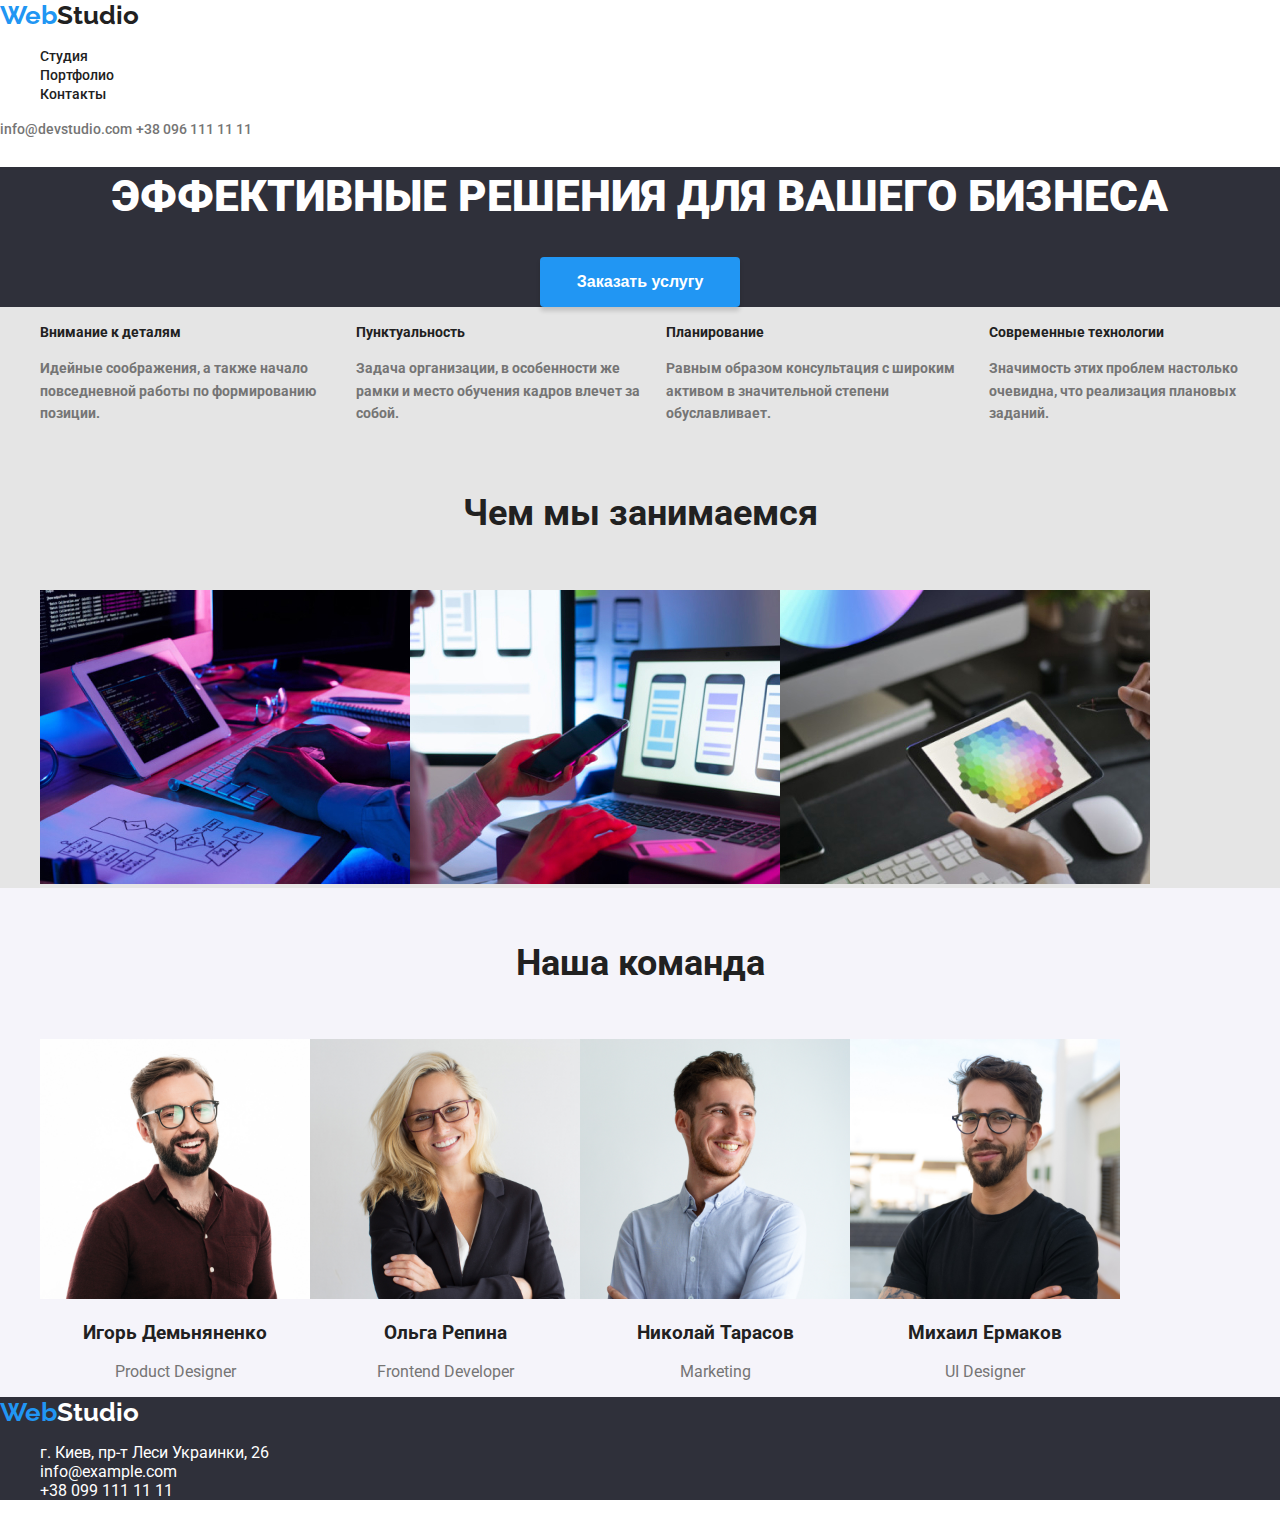
==== index.html @ df03460e "fist commit" ====
<!DOCTYPE html>
<html lang="en">
    <head>
        <meta charset="utf-8">
        <link rel="stylesheet" type="text/css" href="css/styles.css">
        <title>Домашнее задание 1</title>
        <link rel="preconnect" href="https://fonts.googleapis.com">
        <link rel="preconnect" href="https://fonts.gstatic.com" crossorigin>
        <link href="https://fonts.googleapis.com/css2?family=Raleway:wght@700&family=Roboto:wght@400;500;700&display=swap"
            rel="stylesheet" type="text/css">
    </head>
    <body>
        <header class="header">
            <nav>
                <a href="index.html" class="logo"><span>Web</span>Studio</a>
                <ul>
                    <li><a href="index.html">Студия</a></li>
                    <li><a href="portfolio.html">Портфолио</a></li>
                    <li><a href="#">Контакты</a></li>
                </ul>
            </nav>
            <div class="header_contacts">
                <a href="mailto:info@devstudio.com">info@devstudio.com</a>
                <a href="tel:+38 096 111 11 11">+38 096 111 11 11</a>
            </div>
        </header>
        <main>
            <section class="main_item">
                <h1>ЭФФЕКТИВНЫЕ РЕШЕНИЯ ДЛЯ ВАШЕГО БИЗНЕСА</h1>
                <button type="button" class="main_item_button">Заказать услугу</button>
            </section>
            <section class="why_me">
                <ul class="list">
                    <li class="why_me_column">
                        <p>Внимание к деталям</p>   
                        <p class="secondary_text">Идейные соображения, а также начало повседневной работы по формированию позиции.</p> 
                    </li>
                    <li class="why_me_column">
                        <p>Пунктуальность</p>   
                        <p class="secondary_text">Задача организации, в особенности же рамки и место обучения кадров влечет за собой.</p>  
                    </li>
                    <li class="why_me_column">
                        <p>Планирование</p> 
                        <p class="secondary_text">Равным образом консультация с широким активом в значительной степени обуславливает.</p>  
                    </li>
                    <li class="why_me_column">
                        <p>Современные технологии</p>   
                        <p class="secondary_text">Значимость этих проблем настолько очевидна, что реализация плановых заданий.</p> 
                    </li>
                </ul>
            </section>
            <section class="about_us">
                <h2>Чем мы занимаемся</h2>
                <ul class="list">
                    <li>
                        <img class="about_us_Img" 
                        src="images/aboutUs1.jpg"
                        alt="Блок схема" 
                        width="200">
                    </li>
                    <li>
                        <img class="about_us_img" 
                        src="images/aboutUs2.jpg"
                        alt="Телефон" 
                        width="200">
                    </li>
                    <li>
                        <img class="about_us_img" 
                        src="images/aboutUs3.jpg" 
                        alt="Планшет"
                        width="200">
                    </li>
                </ul>
            </section>
            <section class="our_team">
                <h2>Наша команда</h2>
                <ul class="list">
                    <li class="our_team_column">
                        <img src="images/ourTeam1.jpg" alt="Первый сотрудник" width="200">
                        <h3>Игорь Демьняненко</h3>
                        <p class="secondary_text">Product Designer</p>
                    </li>
                    <li/li class="our_team_column">
                        <img src="images/ourTeam2.jpg" alt="Второй сотрудник" width="200">
                        <h3>Ольга Репина</h3>
                        <p class="secondary_text">Frontend Developer</p>
                    </li>
                    <li class="our_team_column">
                        <img src="images/ourTeam3.jpg" alt="Третий сотрудник" width="200">  
                        <h3>Николай Тарасов</h3>    
                        <p class="secondary_text">Marketing</p>    
                    </li>
                    <li class="our_team_column">
                        <img src="images/ourTeam4.jpg" alt="Четвертый сотрудник" width="200">   
                        <h3>Михаил Ермаков</h3> 
                        <p class="secondary_text">UI Designer</p>  
                    </li>
                </ul>
            </section>
        </main>
        <footer>
                <a href="index.html" class="logo"><span>Web</span>Studio</a>
                <address class="footer_adress">
                    <ul>
                        <li><a href="#">г. Киев, пр-т Леси Украинки, 26</a></li>
                        <li><a href="mailto:info@example.com">info@example.com</a></li>
                        <li><a href="tel:+38 099 111 11 11">+38 099 111 11 11</a></li>
                    </ul>
                </address>
        </footer>
    </body>
</html>
---- css/styles.css ----
body {
    font-family: 'Roboto', sans-serif;
    color: #212121;
    margin: 0;
    max-width: 100%;
}

li {
list-style-type: none;
}

.logo {
    font-size: 26px;
    font-weight: 700;
    font-family: 'Raleway', sans-serif;
}

 header .logo:hover {
    color: #212121;
    cursor: pointer;
 }

.logo span {
    color: #2196F3;
}

header a {
    color: #212121;
    text-decoration: none;
    font-size: 14px;
    font-weight: 500;

}

header a:hover {
    color: #2196F3;
}

header a:focus {
    color: #2196F3;
}

.header_contacts a {
    color: #757575;
}

section h2 {
    margin: 0;
    font-weight: 700;
    font-size: 36px;
    line-height: 4.2em;
    text-align: center;
}

.list {
    display: flex;
    margin: 0;
}

.main_item {
    background-color: #2F303A;
    text-align: center;
}

.main_item h1 {
    color: white;
    font-weight: 900;
    font-size: 44px;
    line-height: 1.36em;
}

.main_item button {
    background: #2196F3;
    width: 200px;
    height: 50px;
    box-shadow: 0px 4px 4px rgba(0, 0, 0, 0.15);
    border-radius: 4px;
    border: none;
    font-size: 16px;
    line-height: 1.88em;
    font-weight: 700;
    color: #FFFFFF;
}

.main_item button:hover {
    background: #188CE8;
    border: none;
    cursor: pointer;
    transition: 0.5s;
}

.main_item button:focus {
    background: #188CE8;
}

.main_item button:active {
    background: #188CE8;
}

.why_me {
    background: #E5E5E5;
}

.why_me p {
    font-size: 14px;
    font-weight: 700;
    line-height: 1.6em;
}

.why_me .secondary_text {
    color: #757575;
}

.about_us {
    background: #E5E5E5;
}

.about_us img {
    width: 370px;
    height: 294px;
}

.our_team {
    background: #F5F4FA;
    text-align: center;
}

.our_team img {
    width: 270px;
    height: 260px;
}

.our_team .secondary_text {
    color: #757575;
    font-size: 16px;
}

.navigation {
    text-align: center;
}

.portfolio_button {
    width: 128px;
    height: 38px;
    background-color: #F5F4FA;
    font-size: 16px;
    font-weight: 500;
    line-height: 1.62em;
    border-radius: 4px;
    border: none;
}

.portfolio_button:hover {
    background-color: #2196F3;
    color: #FFFFFF;
    border: none;
    cursor: pointer;
    transition: 0.5s;
}

.portfolio_card img {
    width: 370px;
    height: 294px;
}

.portfolio_card h3 {
    font-size: 18px;
    font-weight: 700;
    line-height: 2em;
}

.portfolio_card p {
    color: #757575;
    font-size: 16px;
    font-weight: 400;
    line-height: 1.8em;
}

footer {
    background-color: #2F303A;
}

footer .logo {
    color: #FFFFFF;
}

footer.logo:hover {
    color: #FFFFFF;
    cursor: pointer;
}

footer a {
    color: #FFFFFF;
    font-style: normal;
    text-decoration: none;
}

address a:hover {
color: rgba(255, 255, 255, 0.6);
}
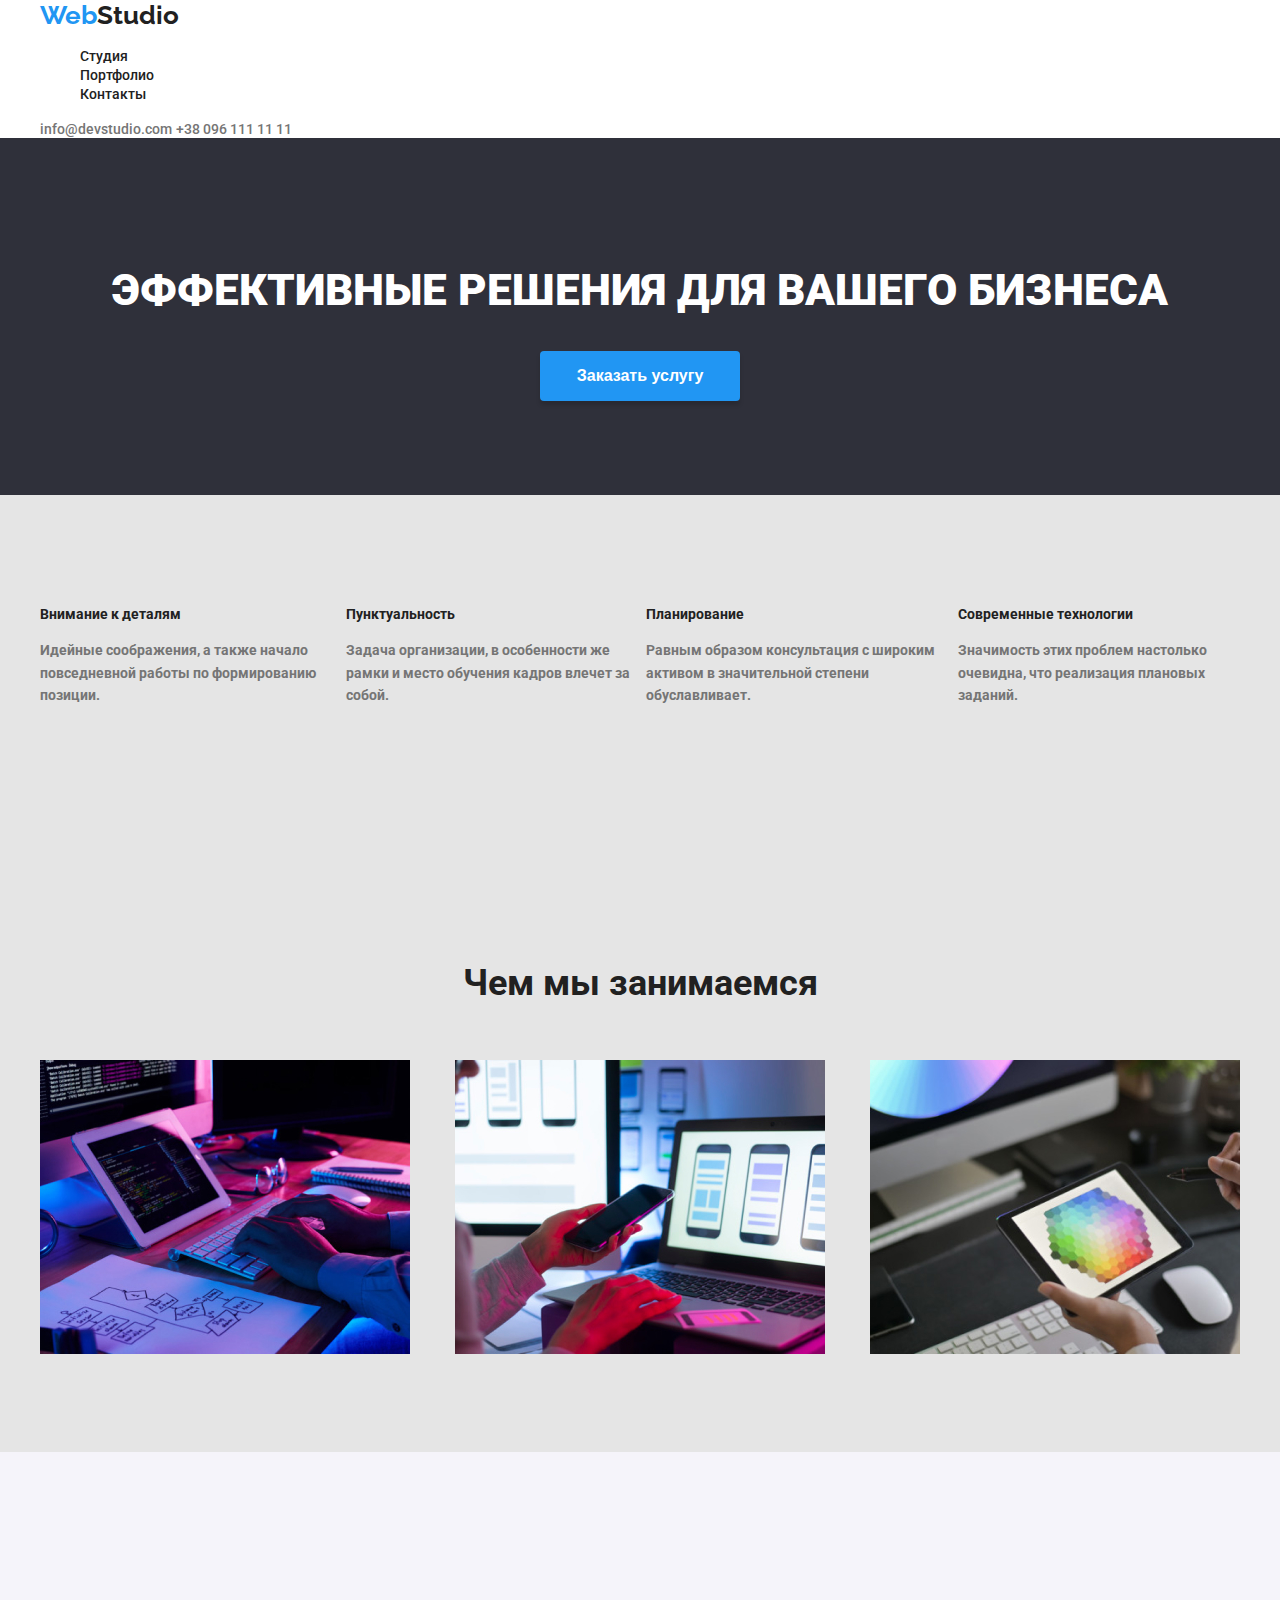
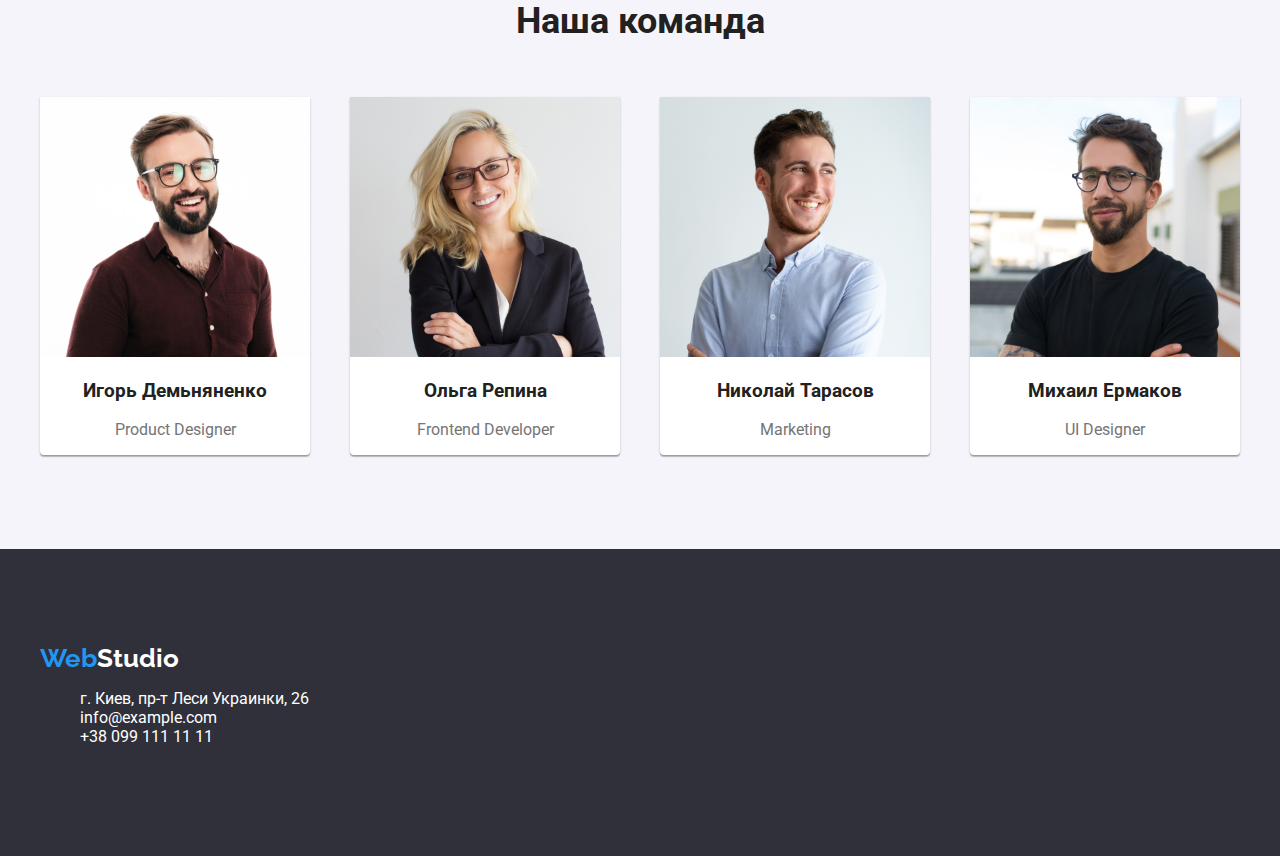
==== commit b304c59c: "sec commit" ====
--- a/index.html
+++ b/index.html
@@ -3,7 +3,7 @@
     <head>
         <meta charset="utf-8">
         <link rel="stylesheet" type="text/css" href="css/styles.css">
-        <title>Домашнее задание 1</title>
+        <title>Домашнее задание 3</title>
         <link rel="preconnect" href="https://fonts.googleapis.com">
         <link rel="preconnect" href="https://fonts.gstatic.com" crossorigin>
         <link href="https://fonts.googleapis.com/css2?family=Raleway:wght@700&family=Roboto:wght@400;500;700&display=swap"
@@ -11,25 +11,30 @@
     </head>
     <body>
         <header class="header">
-            <nav>
-                <a href="index.html" class="logo"><span>Web</span>Studio</a>
-                <ul>
-                    <li><a href="index.html">Студия</a></li>
-                    <li><a href="portfolio.html">Портфолио</a></li>
-                    <li><a href="#">Контакты</a></li>
-                </ul>
-            </nav>
-            <div class="header_contacts">
-                <a href="mailto:info@devstudio.com">info@devstudio.com</a>
-                <a href="tel:+38 096 111 11 11">+38 096 111 11 11</a>
+            <div class="container">
+                <nav>
+                    <a href="index.html" class="logo"><span>Web</span>Studio</a>
+                    <ul>
+                        <li><a href="index.html">Студия</a></li>
+                        <li><a href="portfolio.html">Портфолио</a></li>
+                        <li><a href="#">Контакты</a></li>
+                    </ul>
+                </nav>
+                <div class="header_contacts">
+                    <a href="mailto:info@devstudio.com">info@devstudio.com</a>
+                    <a href="tel:+38 096 111 11 11">+38 096 111 11 11</a>
+                </div>
             </div>
         </header>
         <main>
-            <section class="main_item">
+            <section class="main_item section">
+                <div class="container">
                 <h1>ЭФФЕКТИВНЫЕ РЕШЕНИЯ ДЛЯ ВАШЕГО БИЗНЕСА</h1>
                 <button type="button" class="main_item_button">Заказать услугу</button>
+                </div>
             </section>
-            <section class="why_me">
+            <section class="why_me section">
+                <div class="container">
                 <ul class="list">
                     <li class="why_me_column">
                         <p>Внимание к деталям</p>   
@@ -48,8 +53,10 @@
                         <p class="secondary_text">Значимость этих проблем настолько очевидна, что реализация плановых заданий.</p> 
                     </li>
                 </ul>
+                </div>
             </section>
-            <section class="about_us">
+            <section class="about_us section">
+                <div class="container">
                 <h2>Чем мы занимаемся</h2>
                 <ul class="list">
                     <li>
@@ -71,8 +78,10 @@
                         width="200">
                     </li>
                 </ul>
+                </div>
             </section>
-            <section class="our_team">
+            <section class="our_team section">
+                <div class="container">
                 <h2>Наша команда</h2>
                 <ul class="list">
                     <li class="our_team_column">
@@ -96,9 +105,12 @@
                         <p class="secondary_text">UI Designer</p>  
                     </li>
                 </ul>
+                </div>
             </section>
         </main>
         <footer>
+            <section class="section">
+                <div class="container">
                 <a href="index.html" class="logo"><span>Web</span>Studio</a>
                 <address class="footer_adress">
                     <ul>
@@ -107,6 +119,8 @@
                         <li><a href="tel:+38 099 111 11 11">+38 099 111 11 11</a></li>
                     </ul>
                 </address>
+                </div>
+            </section>
         </footer>
     </body>
 </html>--- a/css/styles.css
+++ b/css/styles.css
@@ -5,6 +5,15 @@
     max-width: 100%;
 }
 
+.section {
+    padding: 94px 0;
+}
+
+.container {
+    width: 1200px;
+    margin: 0 auto;
+}
+
 li {
 list-style-type: none;
 }
@@ -53,8 +62,10 @@
 }
 
 .list {
+    margin: 0;
+    padding: 0;
     display: flex;
-    margin: 0;
+    justify-content: space-between;
 }
 
 .main_item {
@@ -125,6 +136,12 @@
     text-align: center;
 }
 
+.our_team_column {
+    background-color: #FFFFFF;
+    box-shadow: 0px 1px 3px rgba(0, 0, 0, 0.12), 0px 1px 1px rgba(0, 0, 0, 0.14), 0px 2px 1px rgba(0, 0, 0, 0.2);
+    border-radius: 0px 0px 4px 4px;
+}
+
 .our_team img {
     width: 270px;
     height: 260px;
@@ -137,6 +154,20 @@
 
 .navigation {
     text-align: center;
+    padding-bottom: 50px;
+}
+
+.navigation .list {
+    display: flex;
+    justify-content: center;
+}
+
+.navigation .list li {
+    margin-right: 30px;
+}
+
+.portfolio_cards {
+    padding-top: 0;
 }
 
 .portfolio_button {
@@ -158,6 +189,13 @@
     transition: 0.5s;
 }
 
+.portfolio_card_list {
+    display: flex;
+    justify-content: space-evenly;
+    flex-wrap: wrap;
+    padding: 0;
+}
+
 .portfolio_card img {
     width: 370px;
     height: 294px;
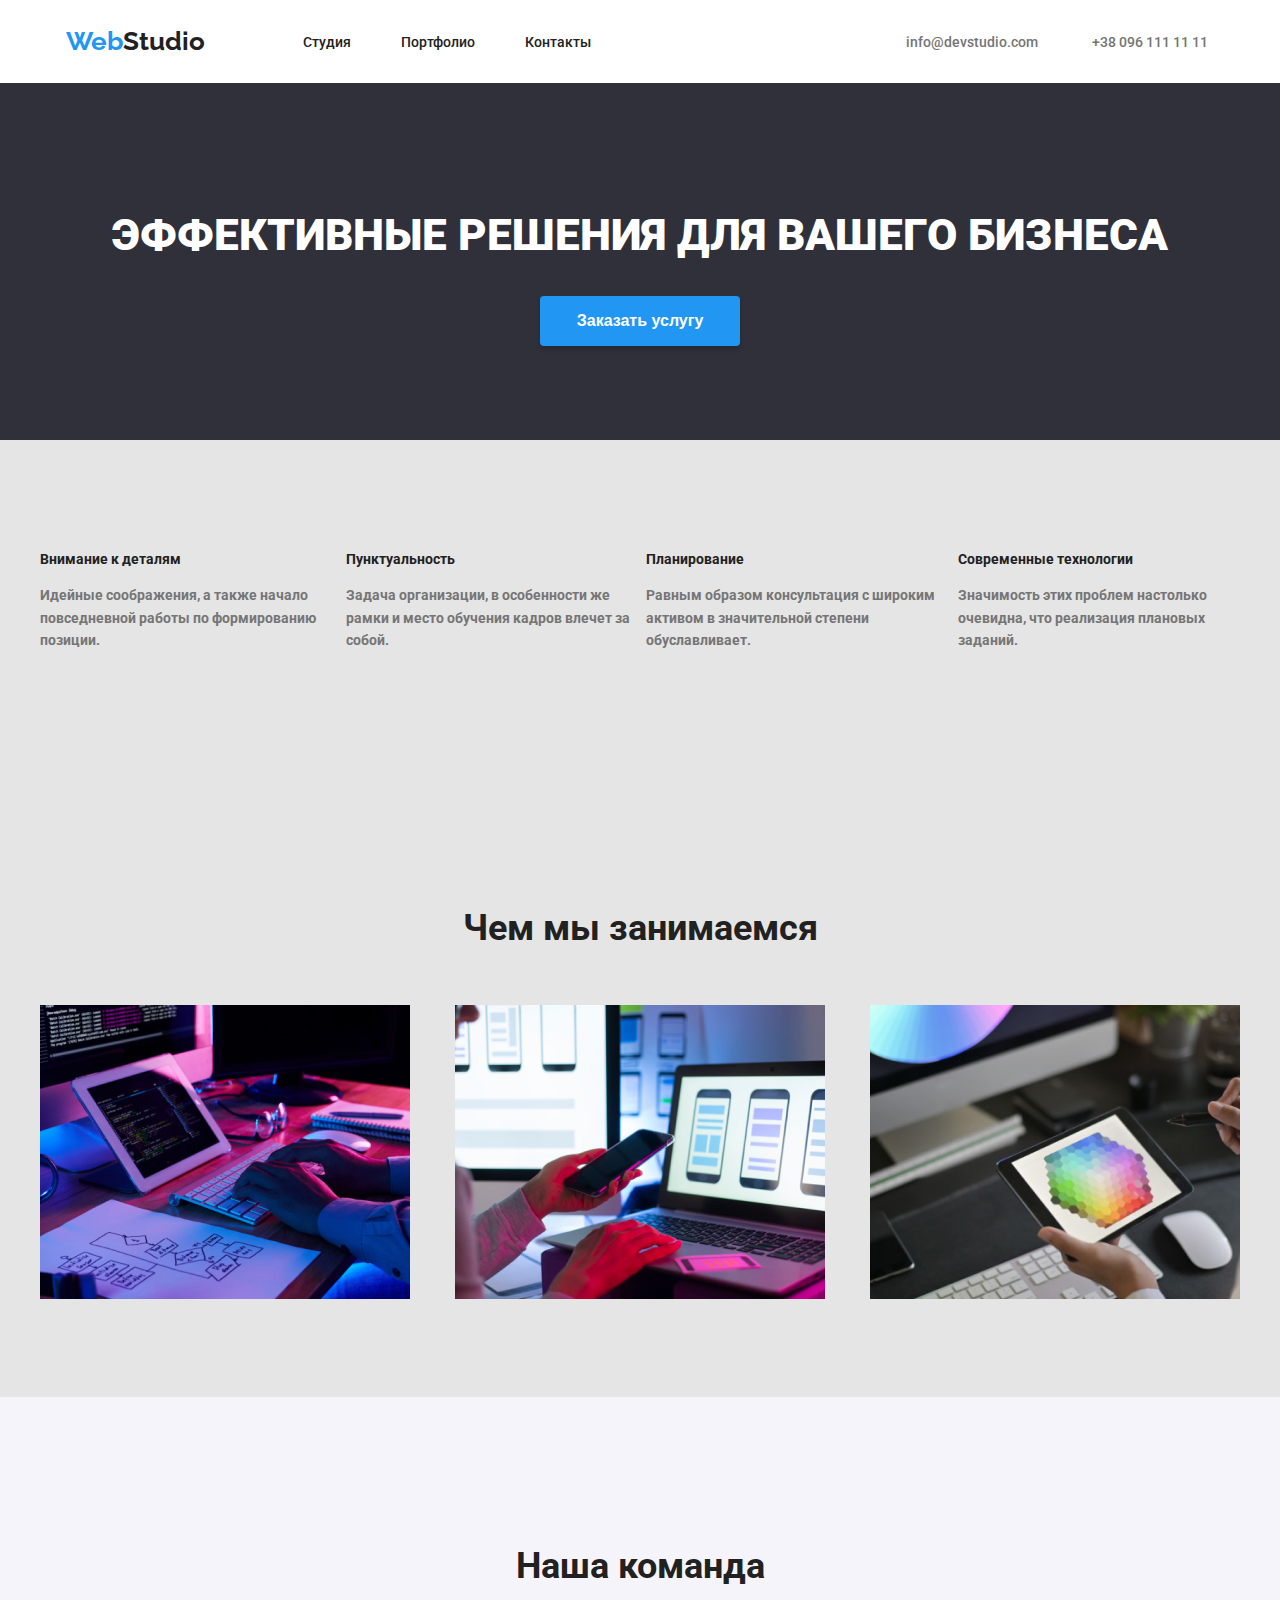
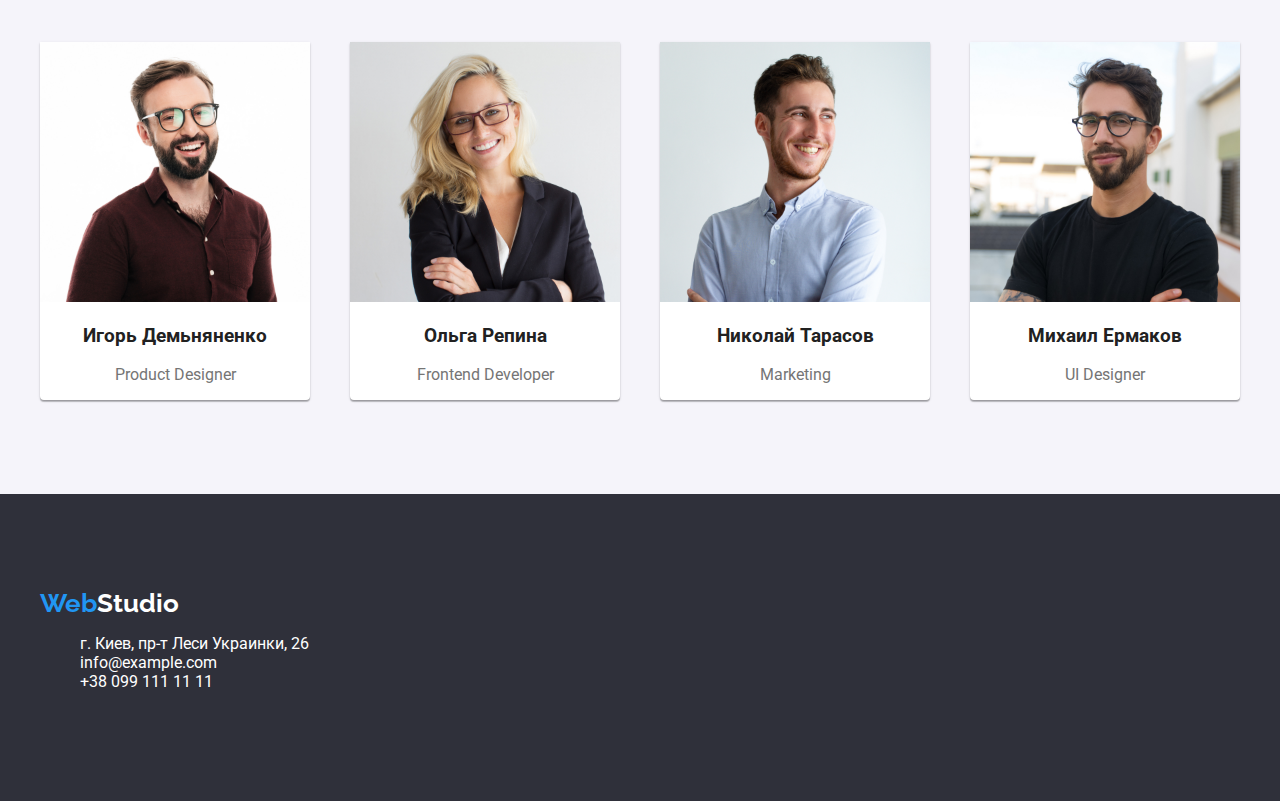
==== commit f40c9e6c: "3d commit" ====
--- a/index.html
+++ b/index.html
@@ -11,10 +11,10 @@
     </head>
     <body>
         <header class="header">
-            <div class="container">
+            <div class="container header_container">
                 <nav>
                     <a href="index.html" class="logo"><span>Web</span>Studio</a>
-                    <ul>
+                    <ul class="header_navigation">
                         <li><a href="index.html">Студия</a></li>
                         <li><a href="portfolio.html">Портфолио</a></li>
                         <li><a href="#">Контакты</a></li>
--- a/css/styles.css
+++ b/css/styles.css
@@ -18,12 +18,26 @@
 list-style-type: none;
 }
 
+header .header_container {
+    display: flex;
+    justify-content: space-between;
+}
+
+.header_container nav {
+    display: flex;
+}
+
+header .logo {
+    margin: 1em;
+}
+
 .logo {
     font-size: 26px;
     font-weight: 700;
     font-family: 'Raleway', sans-serif;
 }
 
+
  header .logo:hover {
     color: #212121;
     cursor: pointer;
@@ -31,6 +45,15 @@
 
 .logo span {
     color: #2196F3;
+}
+
+.header_navigation {
+    display: flex;
+    margin: 2em;
+}
+
+.header_navigation li {
+    margin-right: 50px;
 }
 
 header a {
@@ -49,8 +72,13 @@
     color: #2196F3;
 }
 
+.header_contacts {
+    margin: 2em;
+}
+
 .header_contacts a {
     color: #757575;
+    margin-left: 50px;
 }
 
 section h2 {
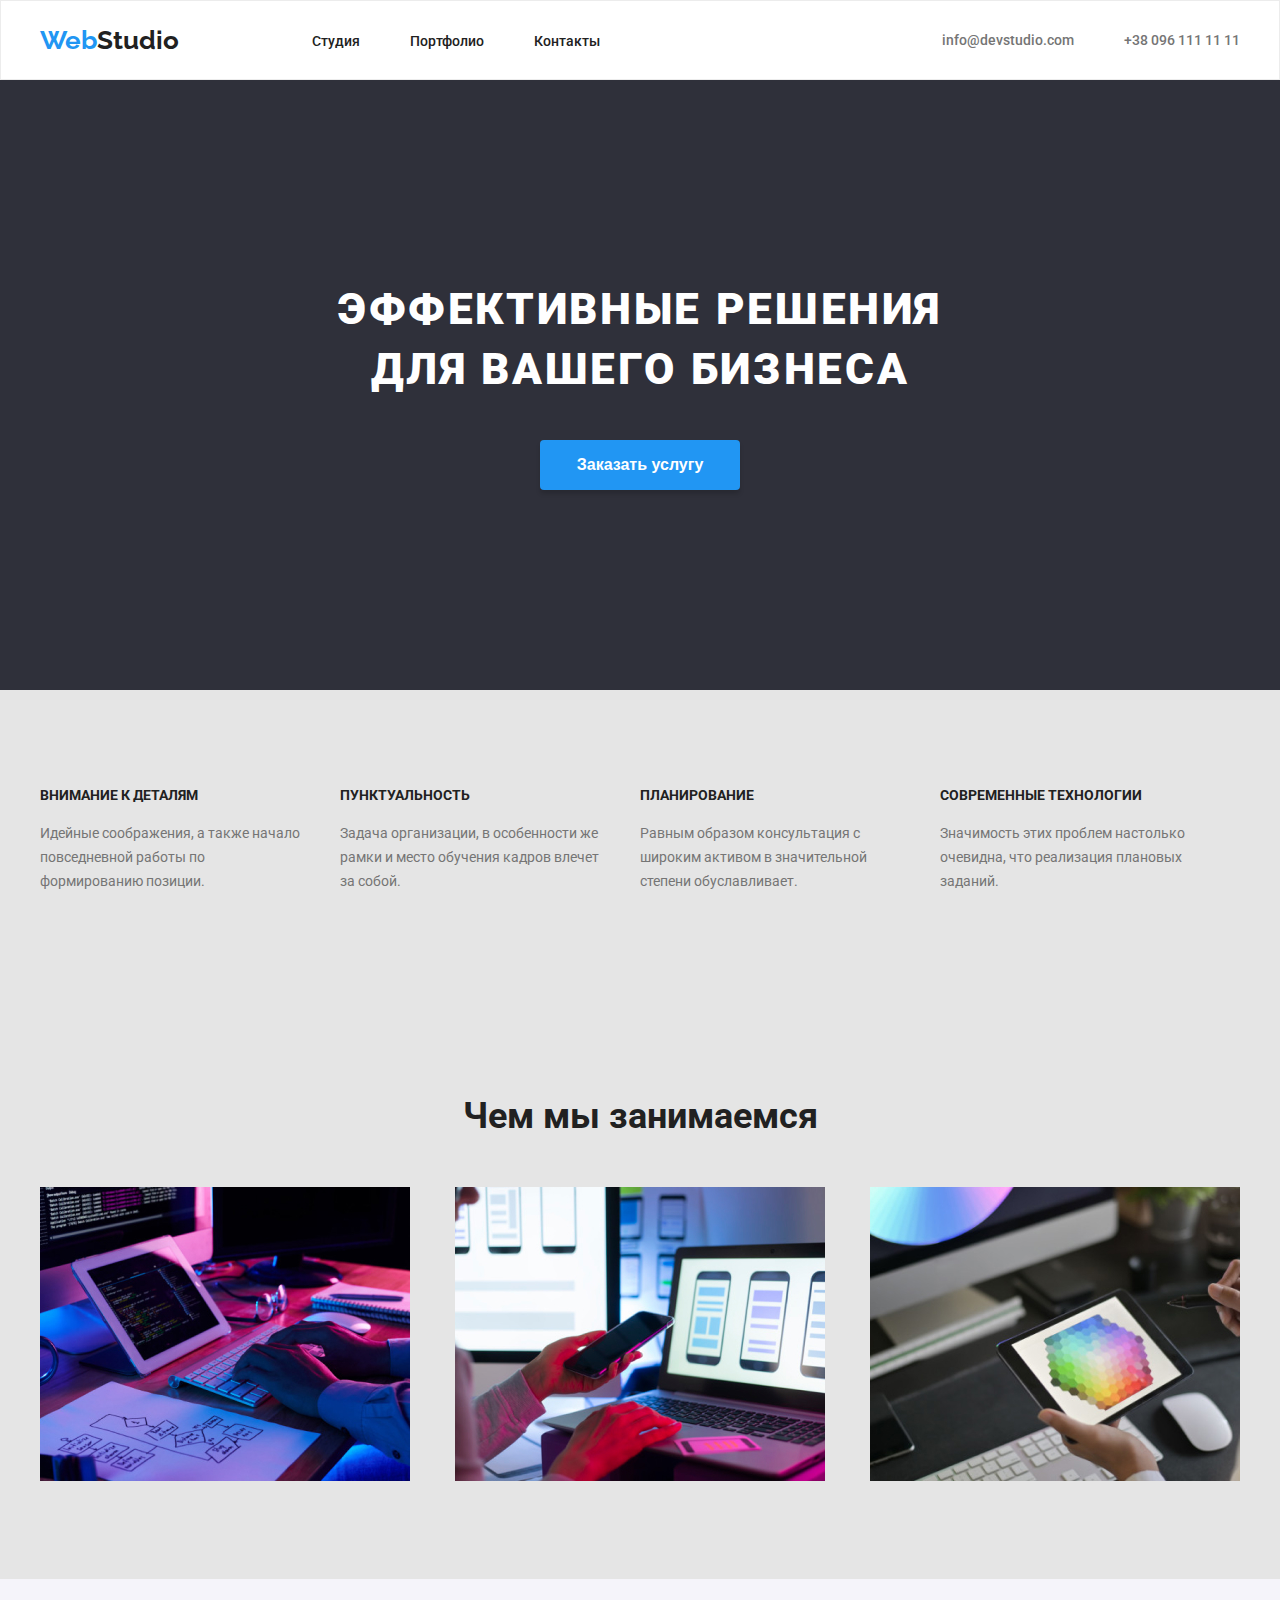
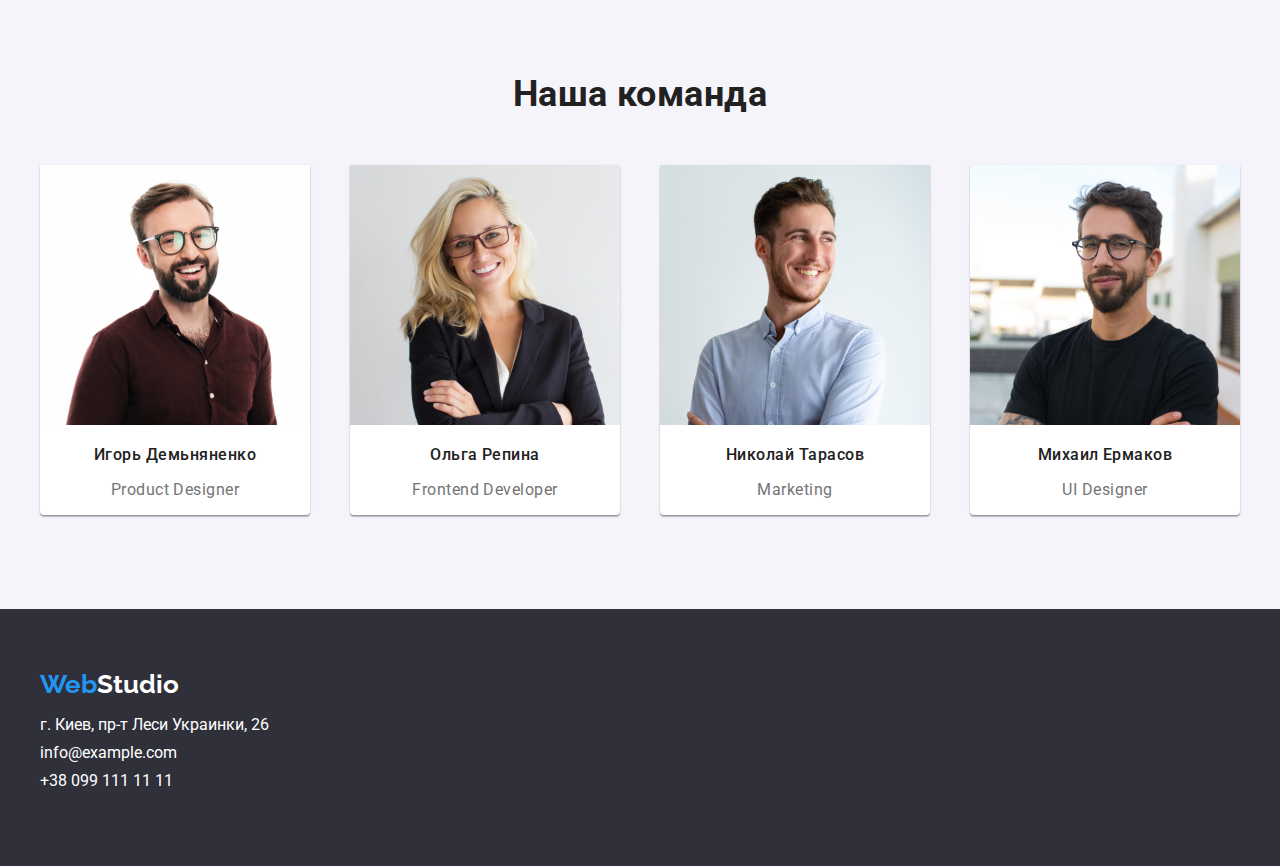
==== commit f6dd28f6: "fifth commit" ====
--- a/index.html
+++ b/index.html
@@ -6,11 +6,11 @@
         <title>Домашнее задание 3</title>
         <link rel="preconnect" href="https://fonts.googleapis.com">
         <link rel="preconnect" href="https://fonts.gstatic.com" crossorigin>
-        <link href="https://fonts.googleapis.com/css2?family=Raleway:wght@700&family=Roboto:wght@400;500;700&display=swap"
-            rel="stylesheet" type="text/css">
+        <link href="https://fonts.googleapis.com/css2?family=Raleway:wght@700&family=Roboto:wght@400;500;700;900&display=swap" rel="stylesheet">
     </head>
     <body>
         <header class="header">
+            <section class="header_section section">
             <div class="container header_container">
                 <nav>
                     <a href="index.html" class="logo"><span>Web</span>Studio</a>
@@ -25,11 +25,12 @@
                     <a href="tel:+38 096 111 11 11">+38 096 111 11 11</a>
                 </div>
             </div>
+            </section>
         </header>
         <main>
             <section class="main_item section">
                 <div class="container">
-                <h1>ЭФФЕКТИВНЫЕ РЕШЕНИЯ ДЛЯ ВАШЕГО БИЗНЕСА</h1>
+                <h1>ЭФФЕКТИВНЫЕ РЕШЕНИЯ<br> ДЛЯ ВАШЕГО БИЗНЕСА</h1>
                 <button type="button" class="main_item_button">Заказать услугу</button>
                 </div>
             </section>
@@ -37,19 +38,19 @@
                 <div class="container">
                 <ul class="list">
                     <li class="why_me_column">
-                        <p>Внимание к деталям</p>   
+                        <p>ВНИМАНИЕ К ДЕТАЛЯМ</p>   
                         <p class="secondary_text">Идейные соображения, а также начало повседневной работы по формированию позиции.</p> 
                     </li>
                     <li class="why_me_column">
-                        <p>Пунктуальность</p>   
+                        <p>ПУНКТУАЛЬНОСТЬ</p>   
                         <p class="secondary_text">Задача организации, в особенности же рамки и место обучения кадров влечет за собой.</p>  
                     </li>
                     <li class="why_me_column">
-                        <p>Планирование</p> 
+                        <p>ПЛАНИРОВАНИЕ</p> 
                         <p class="secondary_text">Равным образом консультация с широким активом в значительной степени обуславливает.</p>  
                     </li>
                     <li class="why_me_column">
-                        <p>Современные технологии</p>   
+                        <p>СОВРЕМЕННЫЕ ТЕХНОЛОГИИ</p>   
                         <p class="secondary_text">Значимость этих проблем настолько очевидна, что реализация плановых заданий.</p> 
                     </li>
                 </ul>
@@ -86,30 +87,38 @@
                 <ul class="list">
                     <li class="our_team_column">
                         <img src="images/ourTeam1.jpg" alt="Первый сотрудник" width="200">
+                        <div class="our_team_column_content">
                         <h3>Игорь Демьняненко</h3>
                         <p class="secondary_text">Product Designer</p>
+                        </div>
                     </li>
                     <li/li class="our_team_column">
                         <img src="images/ourTeam2.jpg" alt="Второй сотрудник" width="200">
+                        <div class="our_team_column_content">
                         <h3>Ольга Репина</h3>
                         <p class="secondary_text">Frontend Developer</p>
+                        </div>
                     </li>
                     <li class="our_team_column">
                         <img src="images/ourTeam3.jpg" alt="Третий сотрудник" width="200">  
+                        <div class="our_team_column_content">
                         <h3>Николай Тарасов</h3>    
-                        <p class="secondary_text">Marketing</p>    
+                        <p class="secondary_text">Marketing</p> 
+                        </div>   
                     </li>
                     <li class="our_team_column">
-                        <img src="images/ourTeam4.jpg" alt="Четвертый сотрудник" width="200">   
+                        <img src="images/ourTeam4.jpg" alt="Четвертый сотрудник" width="200"> 
+                        <div class="our_team_column_content">
                         <h3>Михаил Ермаков</h3> 
-                        <p class="secondary_text">UI Designer</p>  
+                        <p class="secondary_text">UI Designer</p>
+                        </div>  
                     </li>
                 </ul>
                 </div>
             </section>
         </main>
         <footer>
-            <section class="section">
+            <section class="section footer_section">
                 <div class="container">
                 <a href="index.html" class="logo"><span>Web</span>Studio</a>
                 <address class="footer_adress">
--- a/css/styles.css
+++ b/css/styles.css
@@ -12,12 +12,21 @@
 .container {
     width: 1200px;
     margin: 0 auto;
+    padding: 0 15px;
 }
 
 li {
 list-style-type: none;
 }
 
+.header_section {
+    border: 1px solid #ECECEC;
+}
+
+header .header_section {
+    padding: 24px 0;
+}
+
 header .header_container {
     display: flex;
     justify-content: space-between;
@@ -25,10 +34,6 @@
 
 .header_container nav {
     display: flex;
-}
-
-header .logo {
-    margin: 1em;
 }
 
 .logo {
@@ -37,6 +42,9 @@
     font-family: 'Raleway', sans-serif;
 }
 
+header .logo {
+    margin-right: 93px;
+}
 
  header .logo:hover {
     color: #212121;
@@ -49,7 +57,8 @@
 
 .header_navigation {
     display: flex;
-    margin: 2em;
+    margin: 0;
+    align-items: center;
 }
 
 .header_navigation li {
@@ -73,7 +82,8 @@
 }
 
 .header_contacts {
-    margin: 2em;
+    align-items: center;
+    display: flex;
 }
 
 .header_contacts a {
@@ -85,7 +95,7 @@
     margin: 0;
     font-weight: 700;
     font-size: 36px;
-    line-height: 4.2em;
+    margin-bottom: 50px;
     text-align: center;
 }
 
@@ -99,6 +109,10 @@
 .main_item {
     background-color: #2F303A;
     text-align: center;
+}
+
+.main_item {
+    padding: 200px 0;
 }
 
 .main_item h1 {
@@ -106,6 +120,8 @@
     font-weight: 900;
     font-size: 44px;
     line-height: 1.36em;
+    letter-spacing: 0.06em;
+    margin: 0 0 40px 0;
 }
 
 .main_item button {
@@ -140,14 +156,21 @@
     background: #E5E5E5;
 }
 
+.why_me_column {
+    width: 370px;
+    margin-right: 30px;
+}
+
 .why_me p {
+    margin-top: 0;
     font-size: 14px;
     font-weight: 700;
-    line-height: 1.6em;
+    line-height: 1.71;
 }
 
 .why_me .secondary_text {
     color: #757575;
+    font-weight: 400;
 }
 
 .about_us {
@@ -162,6 +185,7 @@
 .our_team {
     background: #F5F4FA;
     text-align: center;
+    letter-spacing: 0.03em;
 }
 
 .our_team_column {
@@ -175,14 +199,21 @@
     height: 260px;
 }
 
+.our_team h3 {
+    font-weight: 500;
+    font-size: 16px;
+    line-height: 19px;
+}
+
 .our_team .secondary_text {
     color: #757575;
     font-size: 16px;
+    font-weight: 400;
 }
 
 .navigation {
     text-align: center;
-    padding-bottom: 50px;
+    padding-bottom: 94px;
 }
 
 .navigation .list {
@@ -192,10 +223,6 @@
 
 .navigation .list li {
     margin-right: 30px;
-}
-
-.portfolio_cards {
-    padding-top: 0;
 }
 
 .portfolio_button {
@@ -222,6 +249,13 @@
     justify-content: space-evenly;
     flex-wrap: wrap;
     padding: 0;
+    margin: 50px 0 0 0;
+}
+
+.portfolio_card {
+    margin-bottom: 30px;
+    background: #FFFFFF;
+    border: 1px solid #EEEEEE;
 }
 
 .portfolio_card img {
@@ -229,23 +263,29 @@
     height: 294px;
 }
 
+.portfolio_card_content {
+    padding: 20px 24px;
+}
+
 .portfolio_card h3 {
     font-size: 18px;
     font-weight: 700;
-    line-height: 2em;
 }
 
 .portfolio_card p {
     color: #757575;
     font-size: 16px;
     font-weight: 400;
-    line-height: 1.8em;
 }
 
 footer {
     background-color: #2F303A;
 }
 
+.footer_section {
+    padding: 60px 0;
+}
+
 footer .logo {
     color: #FFFFFF;
 }
@@ -263,4 +303,12 @@
 
 address a:hover {
 color: rgba(255, 255, 255, 0.6);
+}
+
+.footer_adress ul {
+    padding: 0;
+}
+
+.footer_adress li {
+    margin-bottom: 9px;
 }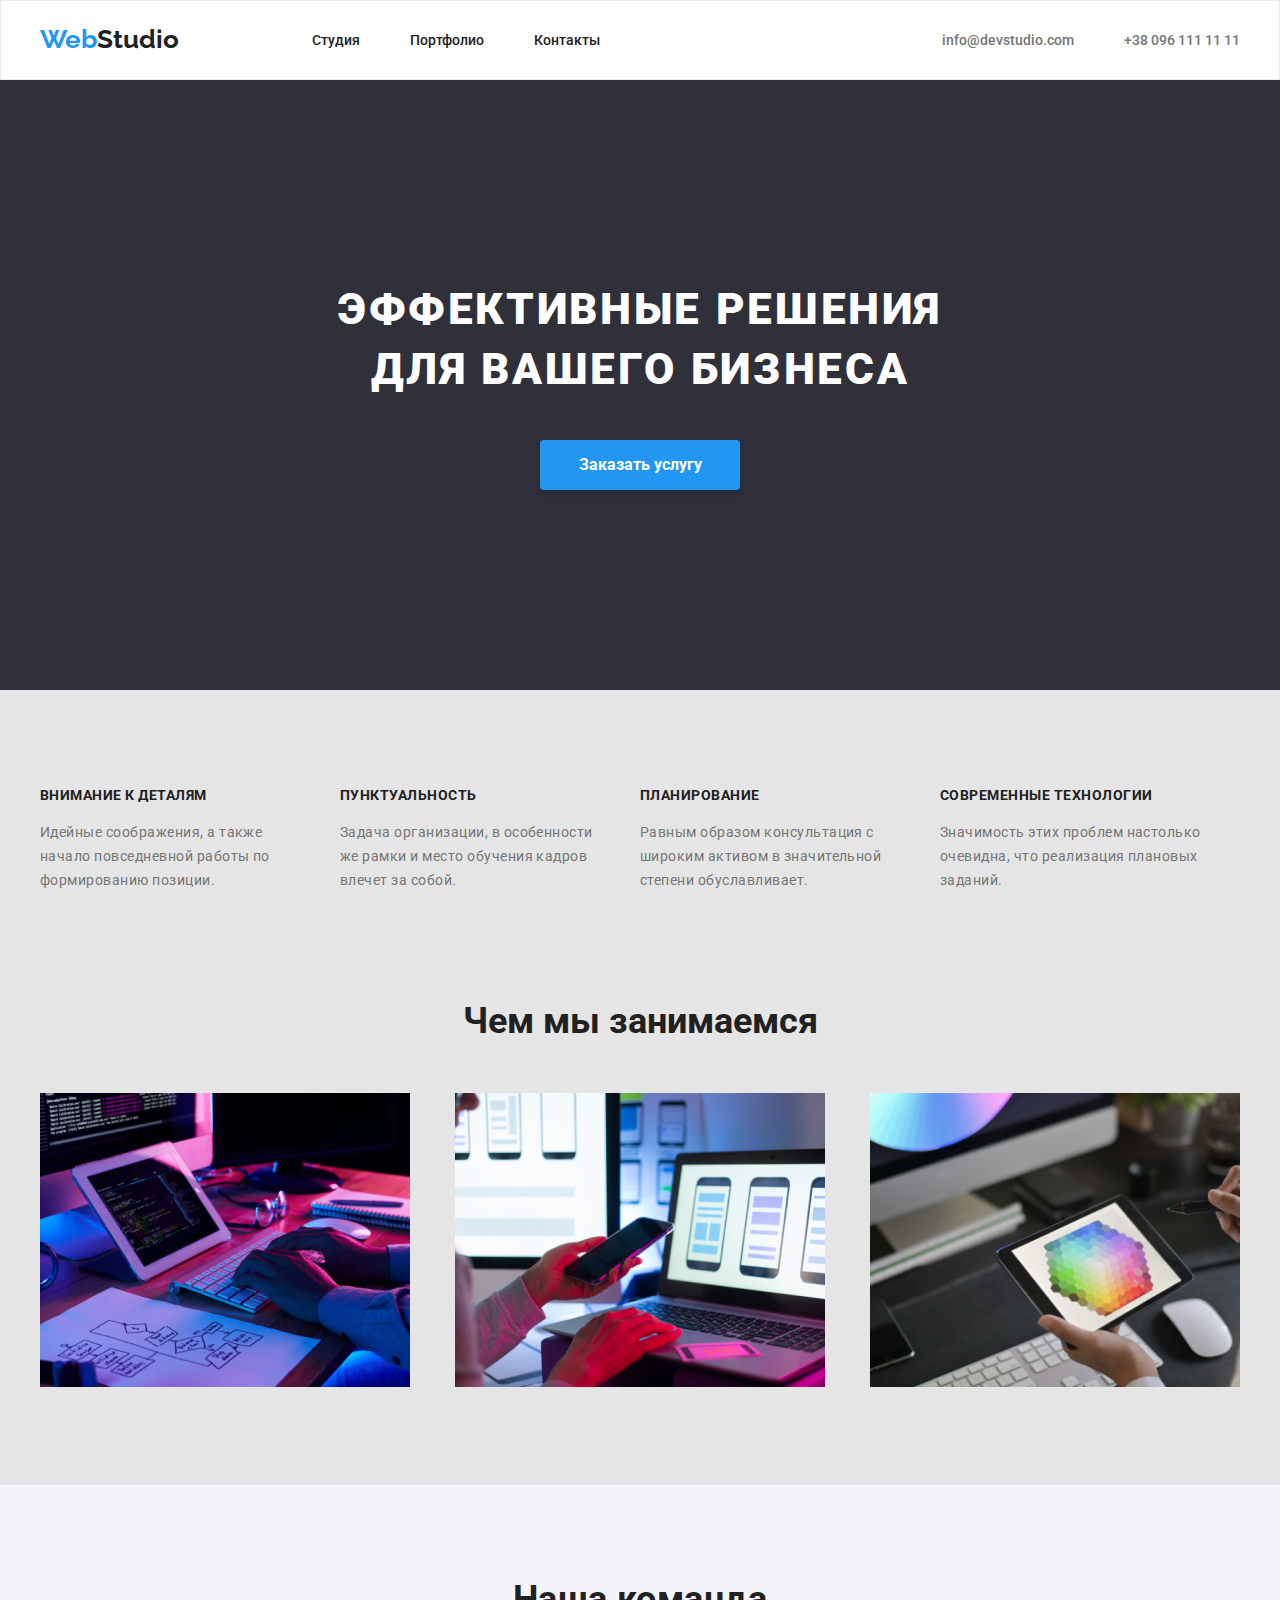
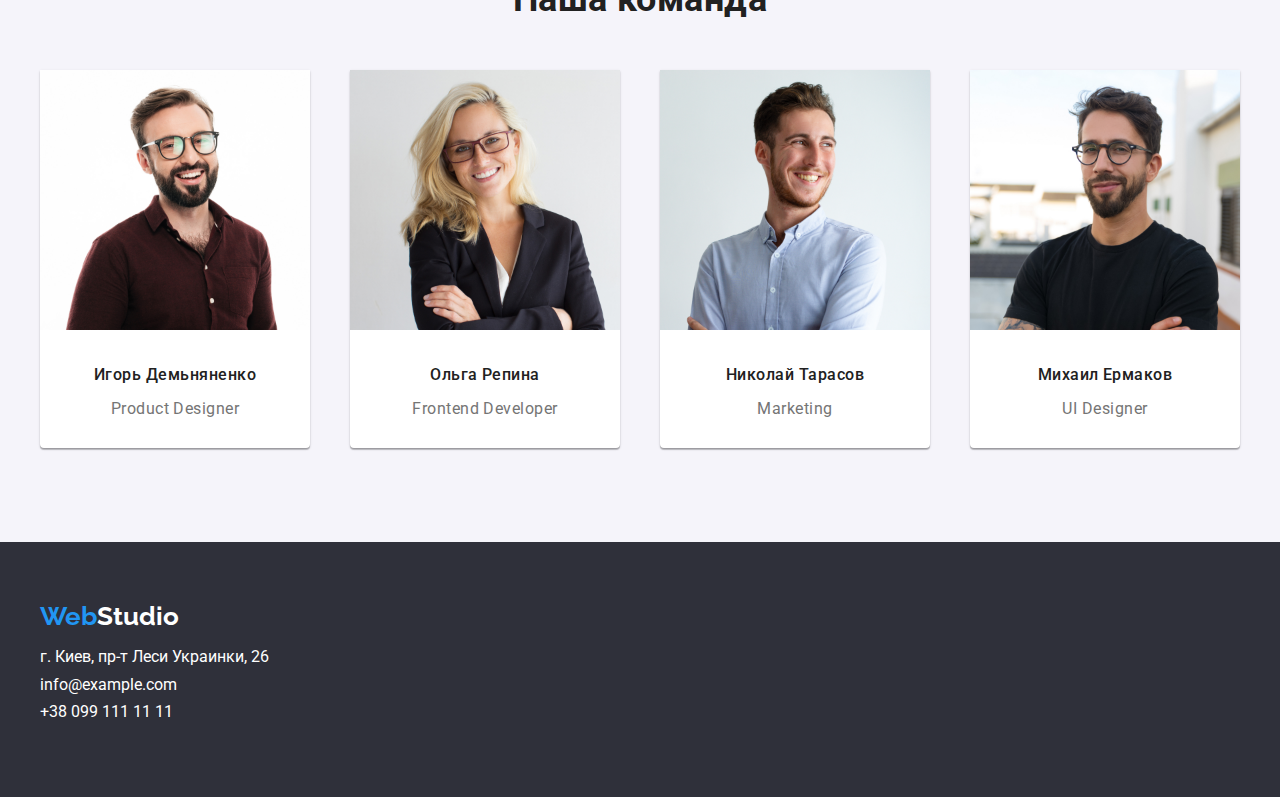
==== commit 5efb919b: "commit 6" ====
--- a/index.html
+++ b/index.html
@@ -3,6 +3,7 @@
     <head>
         <meta charset="utf-8">
         <link rel="stylesheet" type="text/css" href="css/styles.css">
+        <link rel="stylesheet" type="text/css" href="css/normalize.css">
         <title>Домашнее задание 3</title>
         <link rel="preconnect" href="https://fonts.googleapis.com">
         <link rel="preconnect" href="https://fonts.gstatic.com" crossorigin>
--- a/css/styles.css
+++ b/css/styles.css
@@ -119,7 +119,7 @@
     color: white;
     font-weight: 900;
     font-size: 44px;
-    line-height: 1.36em;
+    line-height: 1.36;
     letter-spacing: 0.06em;
     margin: 0 0 40px 0;
 }
@@ -154,6 +154,7 @@
 
 .why_me {
     background: #E5E5E5;
+    letter-spacing: 0.03em;
 }
 
 .why_me_column {
@@ -175,6 +176,7 @@
 
 .about_us {
     background: #E5E5E5;
+    padding-top: 0;
 }
 
 .about_us img {
@@ -194,6 +196,10 @@
     border-radius: 0px 0px 4px 4px;
 }
 
+.our_team_column_content {
+    padding: 30px;
+}
+
 .our_team img {
     width: 270px;
     height: 260px;
@@ -201,6 +207,7 @@
 
 .our_team h3 {
     font-weight: 500;
+    margin-top: 0;
     font-size: 16px;
     line-height: 19px;
 }
@@ -209,6 +216,7 @@
     color: #757575;
     font-size: 16px;
     font-weight: 400;
+    margin-bottom: 0;
 }
 
 .navigation {
@@ -246,10 +254,11 @@
 
 .portfolio_card_list {
     display: flex;
-    justify-content: space-evenly;
     flex-wrap: wrap;
     padding: 0;
     margin: 50px 0 0 0;
+    gap: 30px;
+    text-align: left;
 }
 
 .portfolio_card {
@@ -268,6 +277,7 @@
 }
 
 .portfolio_card h3 {
+    margin-top: 0;
     font-size: 18px;
     font-weight: 700;
 }
@@ -276,6 +286,7 @@
     color: #757575;
     font-size: 16px;
     font-weight: 400;
+    margin-bottom: 0;
 }
 
 footer {
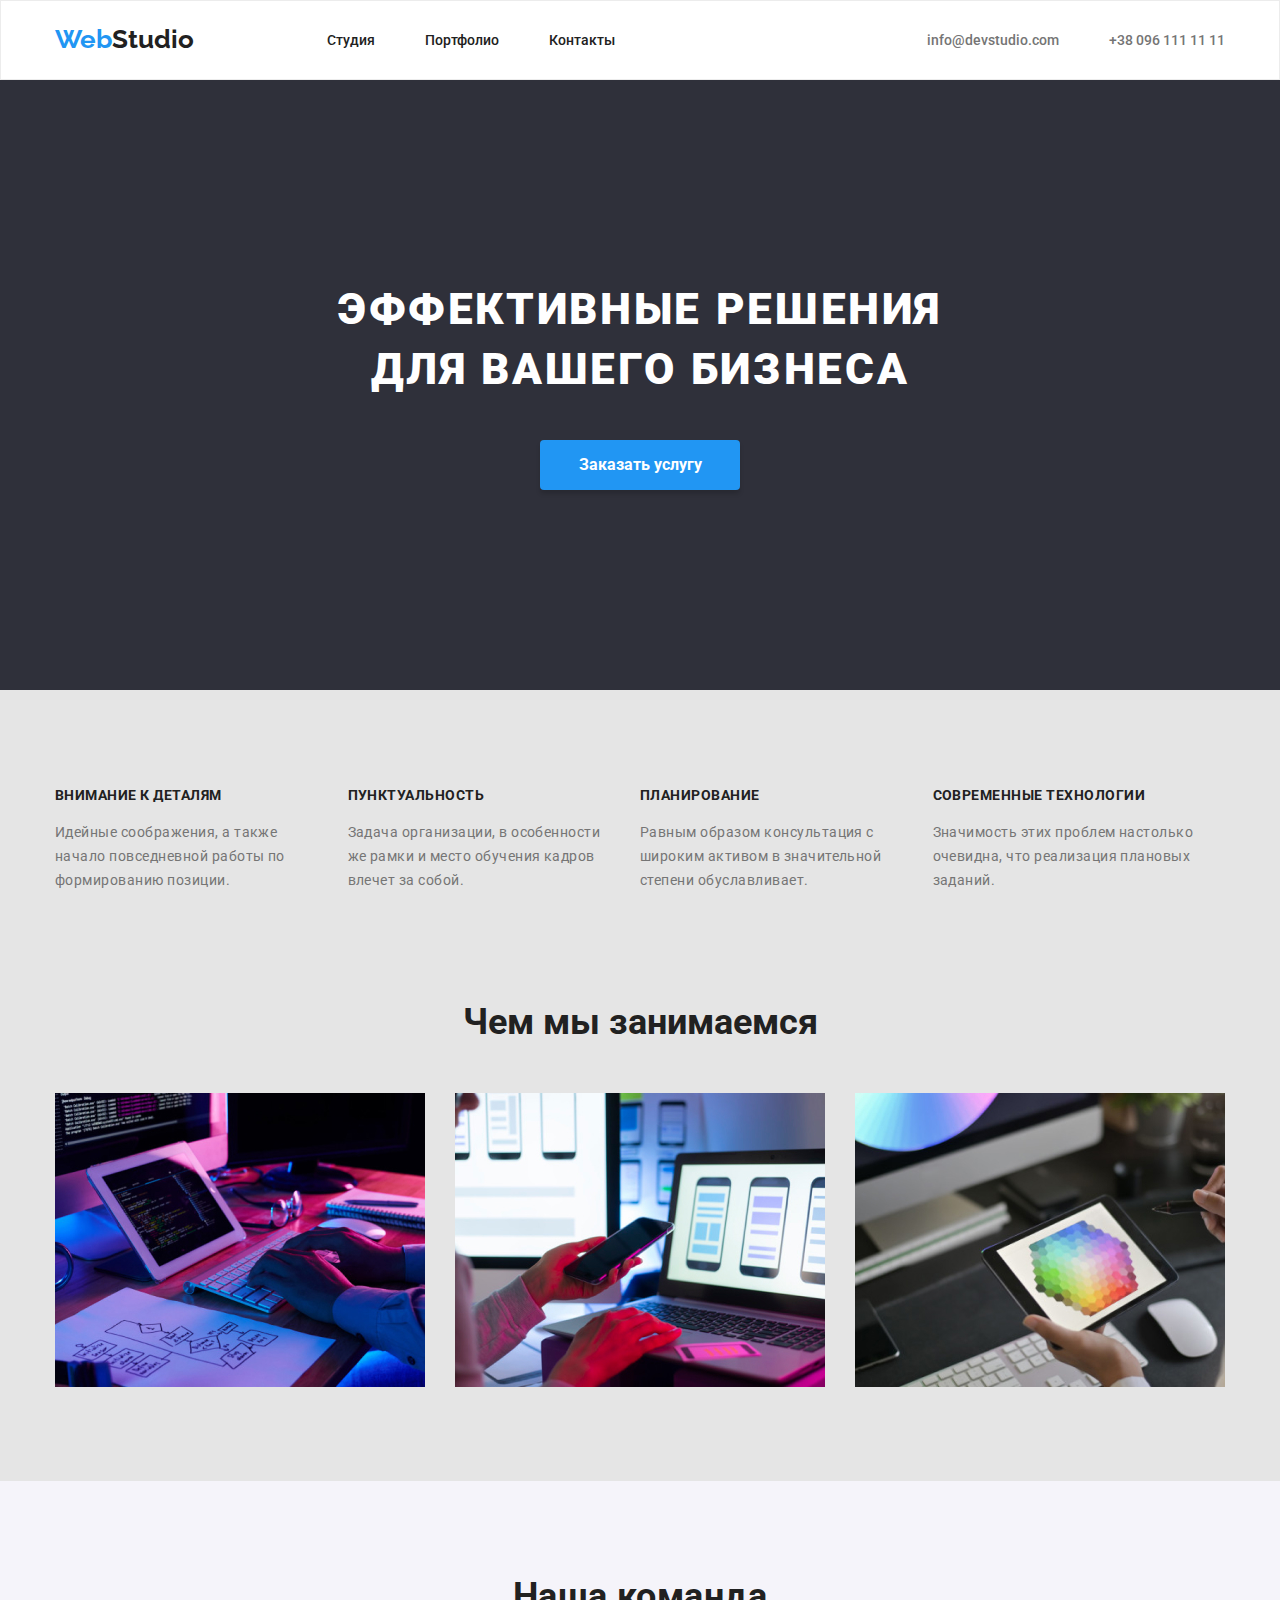
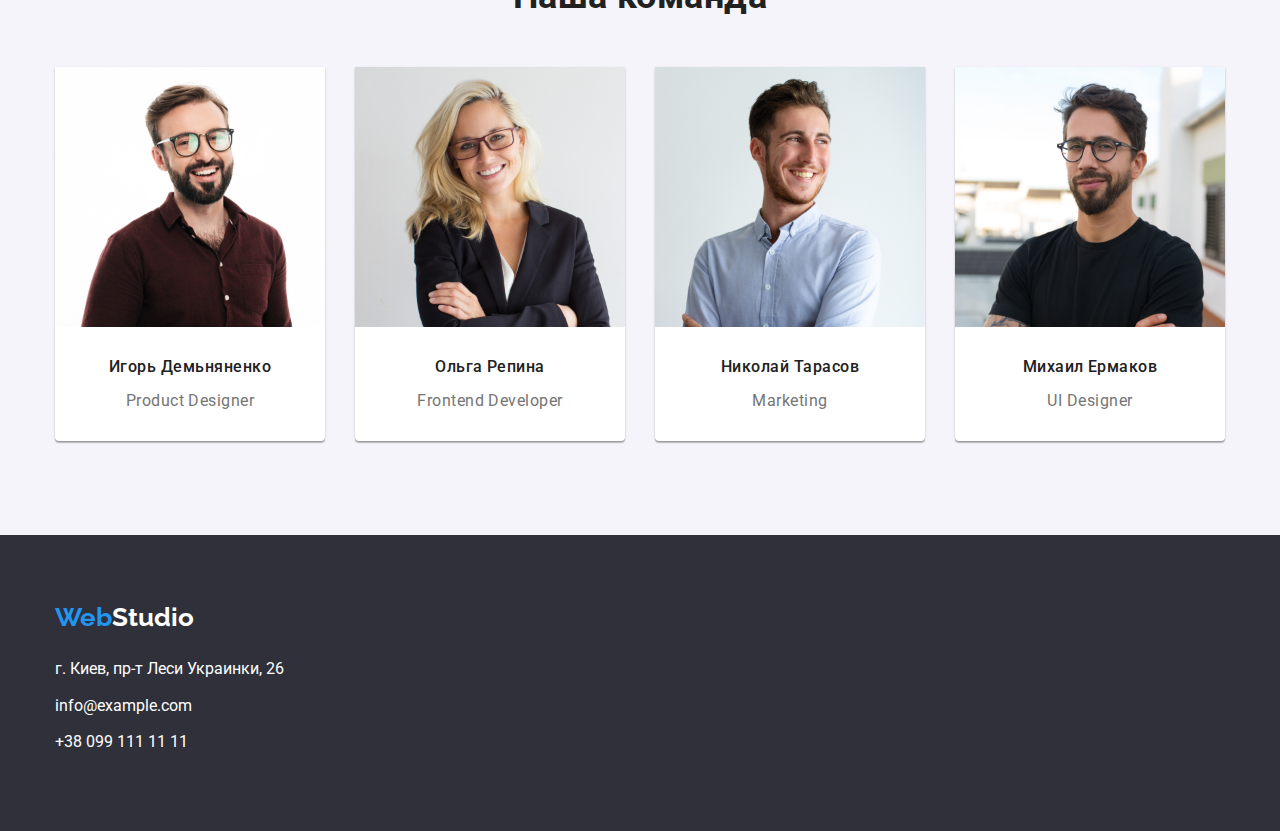
==== commit 7f583414: "commit 7" ====
--- a/index.html
+++ b/index.html
@@ -118,8 +118,7 @@
                 </div>
             </section>
         </main>
-        <footer>
-            <section class="section footer_section">
+        <footer class="section footer_section">
                 <div class="container">
                 <a href="index.html" class="logo"><span>Web</span>Studio</a>
                 <address class="footer_adress">
@@ -130,7 +129,6 @@
                     </ul>
                 </address>
                 </div>
-            </section>
         </footer>
     </body>
 </html>--- a/css/styles.css
+++ b/css/styles.css
@@ -95,6 +95,7 @@
     margin: 0;
     font-weight: 700;
     font-size: 36px;
+    line-height: 42px;
     margin-bottom: 50px;
     text-align: center;
 }
@@ -230,17 +231,18 @@
 }
 
 .navigation .list li {
-    margin-right: 30px;
+    margin-right: 8px;
 }
 
 .portfolio_button {
-    width: 128px;
+    font-family: 'Roboto';
     height: 38px;
     background-color: #F5F4FA;
     font-size: 16px;
     font-weight: 500;
-    line-height: 1.62em;
+    line-height: 1.62;
     border-radius: 4px;
+    letter-spacing: 0.03em;
     border: none;
 }
 
@@ -257,12 +259,11 @@
     flex-wrap: wrap;
     padding: 0;
     margin: 50px 0 0 0;
-    gap: 30px;
+    gap: 15px;
     text-align: left;
 }
 
 .portfolio_card {
-    margin-bottom: 30px;
     background: #FFFFFF;
     border: 1px solid #EEEEEE;
 }
@@ -310,6 +311,7 @@
     color: #FFFFFF;
     font-style: normal;
     text-decoration: none;
+    line-height: 1.71;
 }
 
 address a:hover {
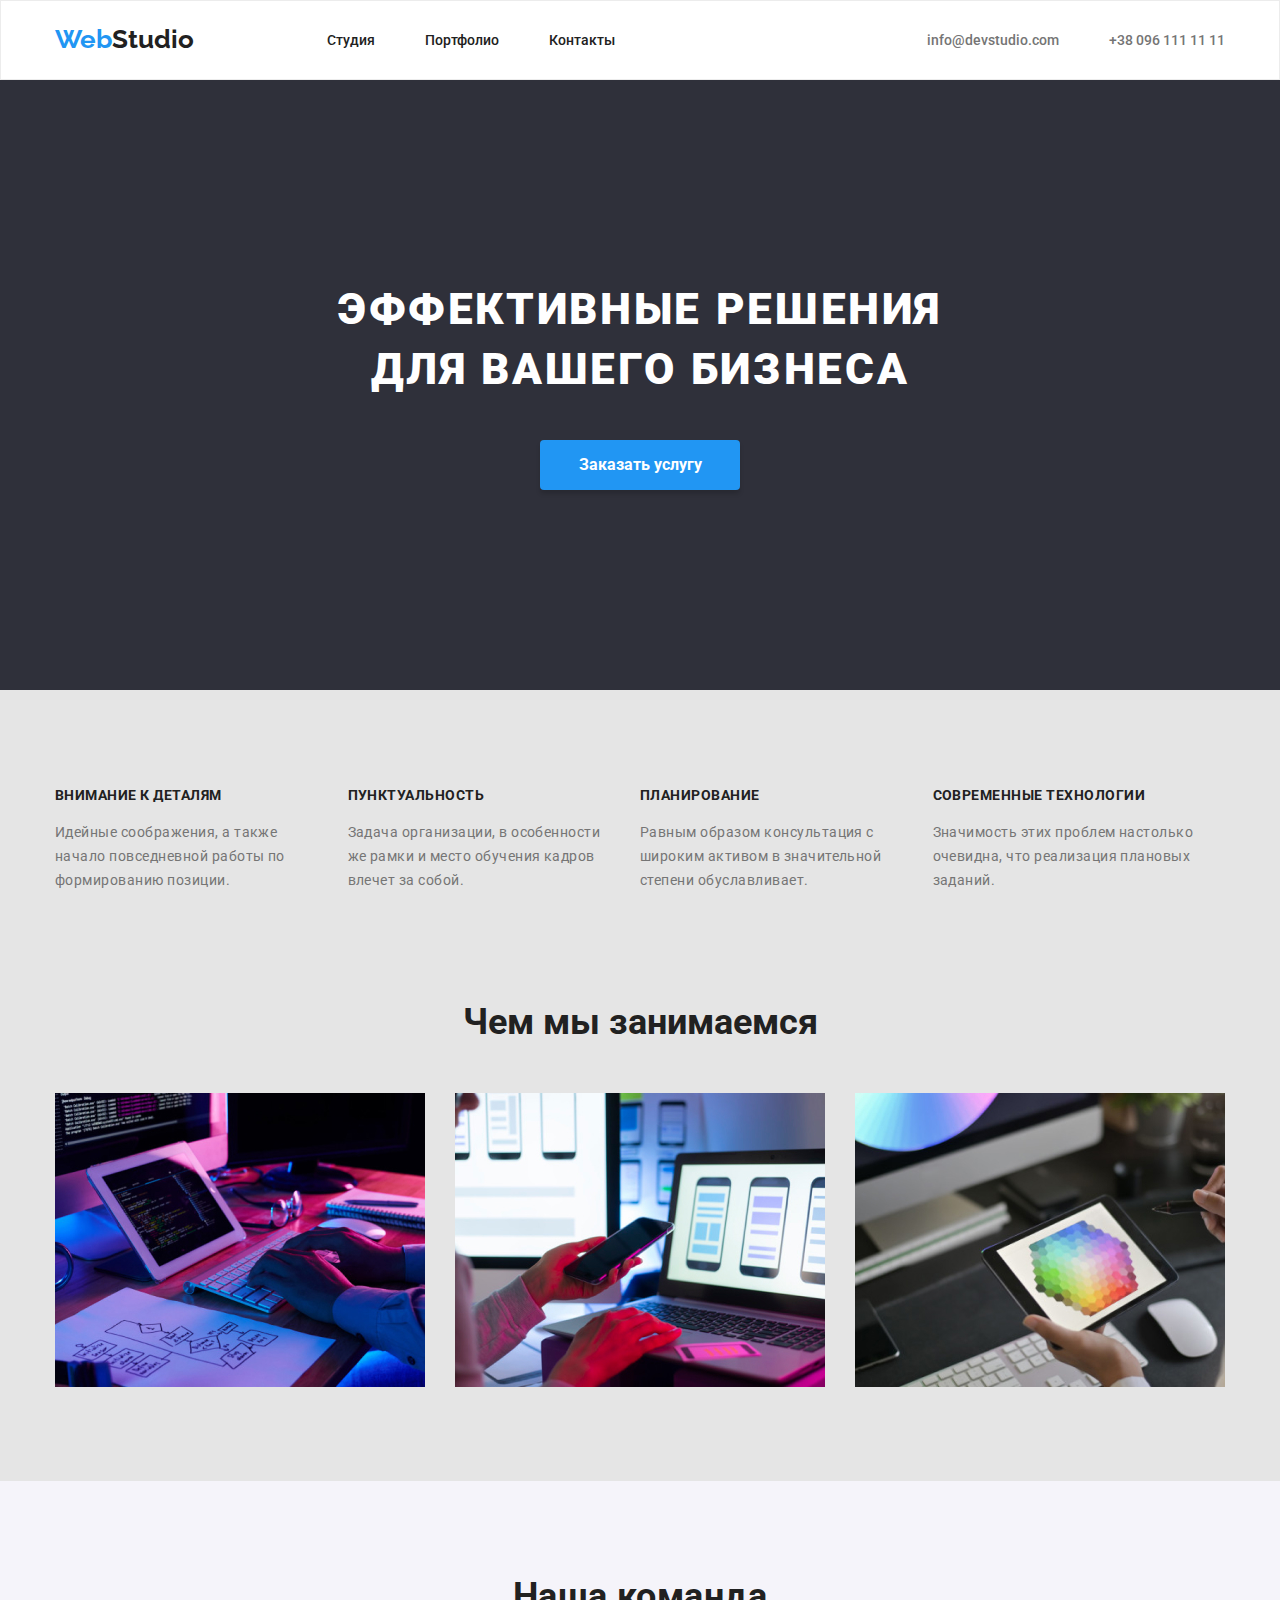
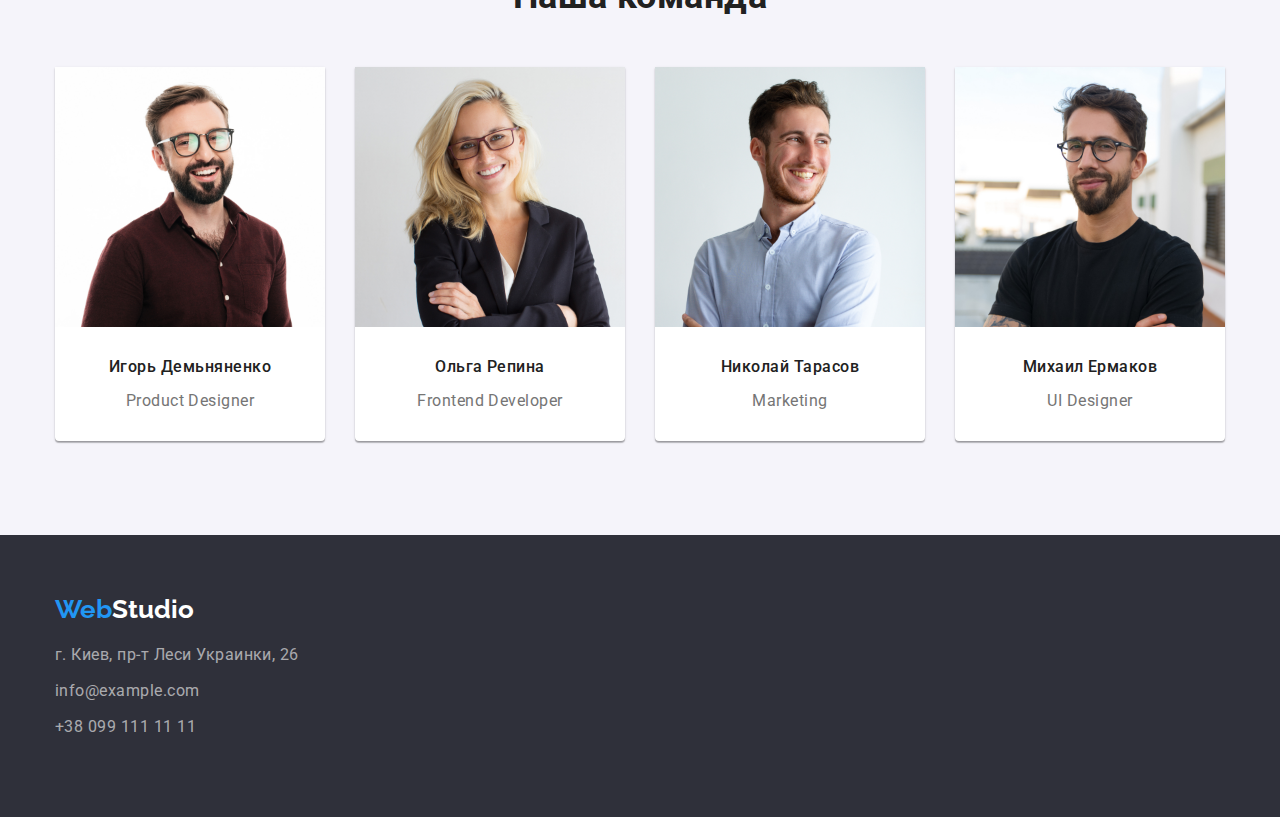
==== commit 317eb31f: "7" ====
--- a/index.html
+++ b/index.html
@@ -122,10 +122,10 @@
                 <div class="container">
                 <a href="index.html" class="logo"><span>Web</span>Studio</a>
                 <address class="footer_adress">
-                    <ul>
-                        <li><a href="#">г. Киев, пр-т Леси Украинки, 26</a></li>
-                        <li><a href="mailto:info@example.com">info@example.com</a></li>
-                        <li><a href="tel:+38 099 111 11 11">+38 099 111 11 11</a></li>
+                    <ul class="footer_list">
+                        <li><a href="#" class="link">г. Киев, пр-т Леси Украинки, 26</a></li>
+                        <li><a href="mailto:info@example.com" class="link">info@example.com</a></li>
+                        <li><a href="tel:+38 099 111 11 11" class="link">+38 099 111 11 11</a></li>
                     </ul>
                 </address>
                 </div>
--- a/css/styles.css
+++ b/css/styles.css
@@ -298,24 +298,30 @@
     padding: 60px 0;
 }
 
-footer .logo {
-    color: #FFFFFF;
-}
-
-footer.logo:hover {
+.footer_section .logo {
+    color: #FFFFFF;
+    text-decoration: none;
+}
+
+.footer_section .logo:hover {
     color: #FFFFFF;
     cursor: pointer;
 }
 
-footer a {
-    color: #FFFFFF;
+.footer_section .link {
+    color: rgba(255, 255, 255, 0.6);;
     font-style: normal;
     text-decoration: none;
     line-height: 1.71;
+    letter-spacing: 0.03em;
+}
+
+.footer_list:nth-child(1) {
+    color: #FFFFFF;
 }
 
 address a:hover {
-color: rgba(255, 255, 255, 0.6);
+    color: rgba(255, 255, 255, 0.6);
 }
 
 .footer_adress ul {
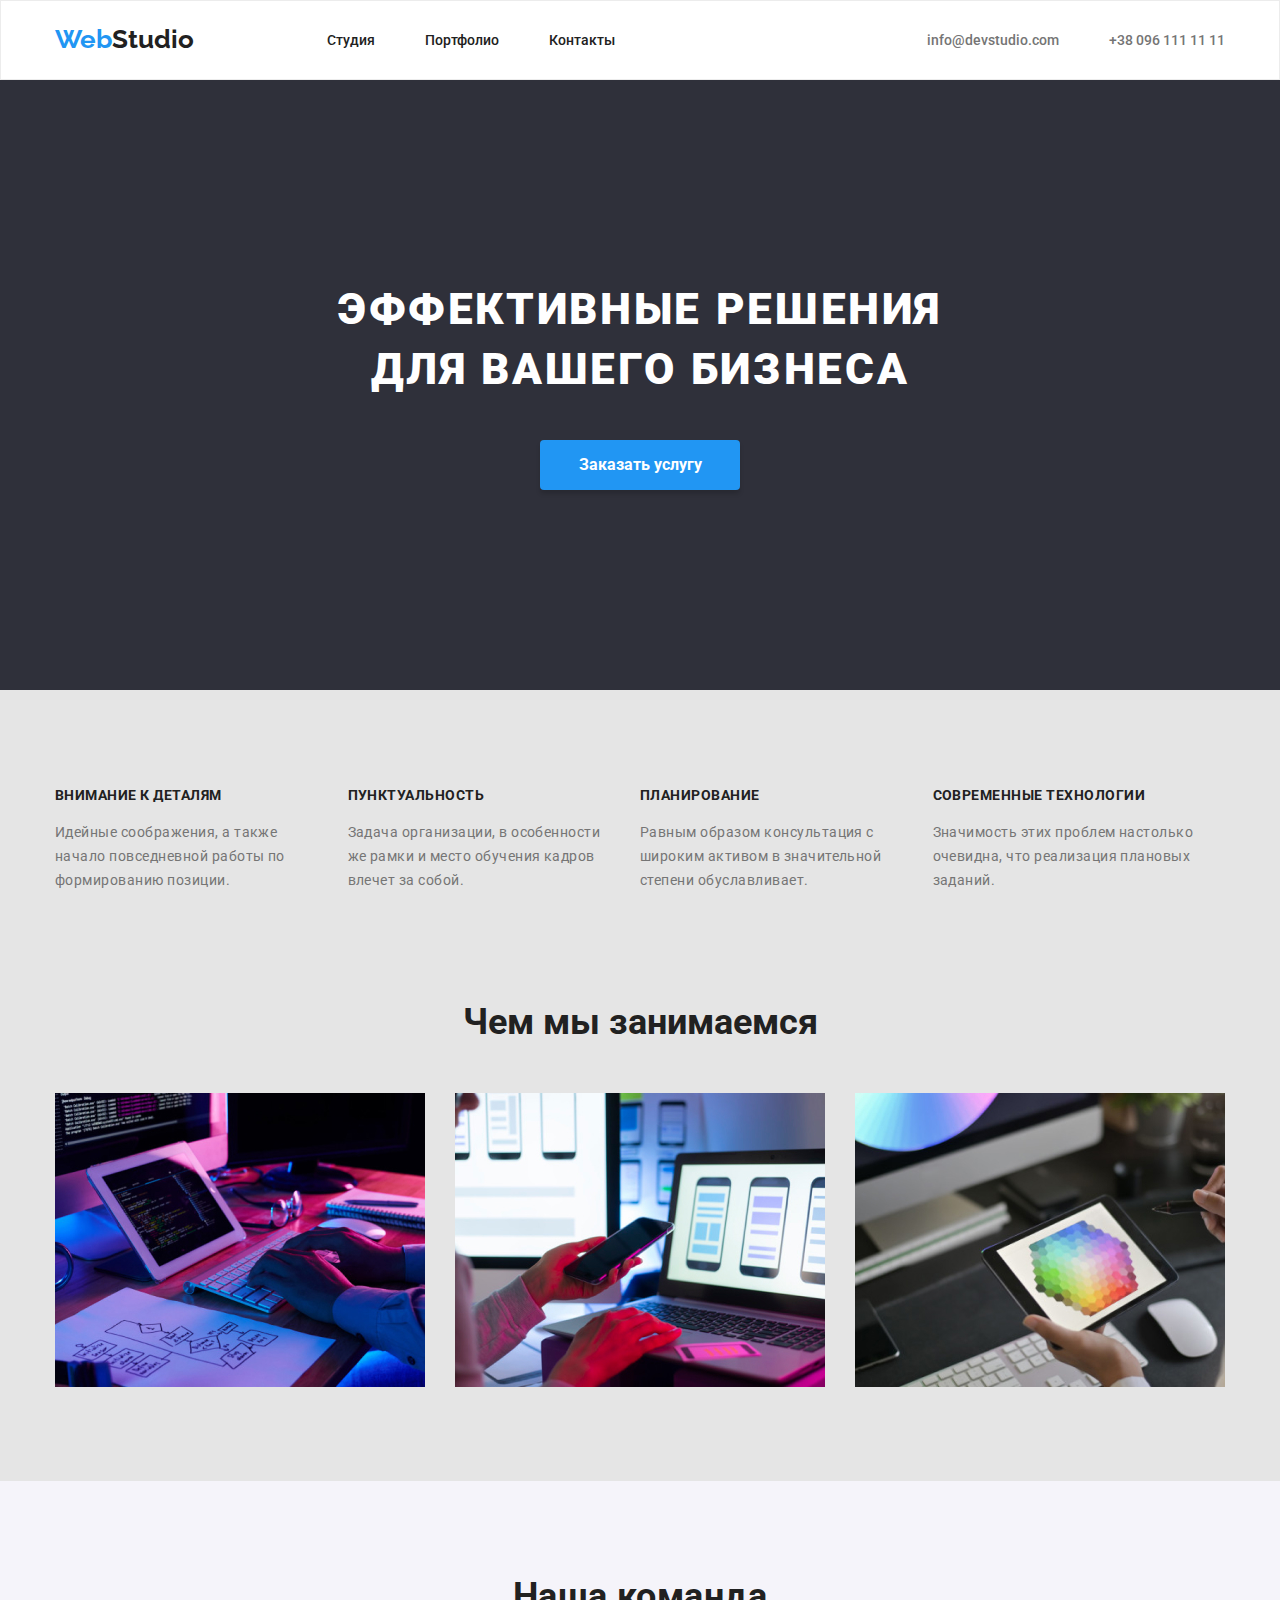
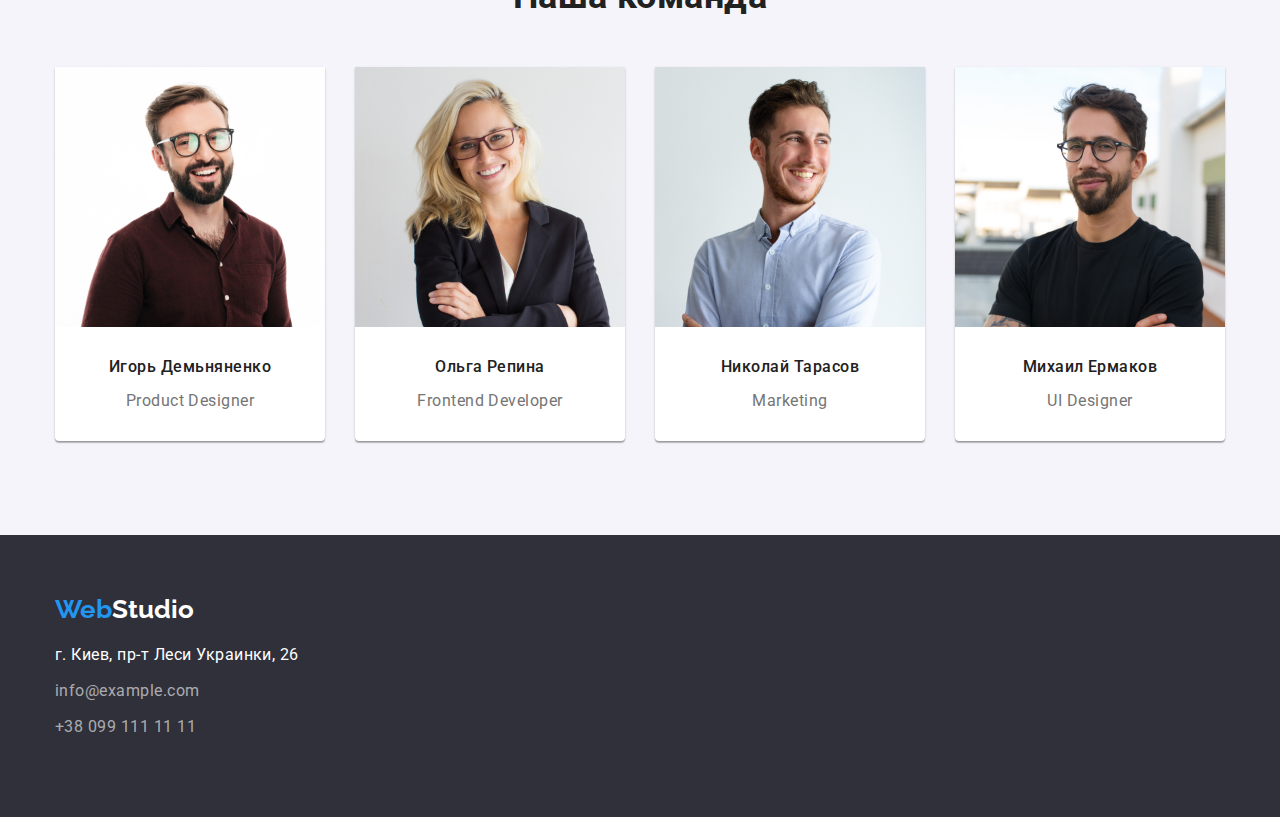
==== commit 2d1bd588: "7" ====
--- a/index.html
+++ b/index.html
@@ -123,7 +123,7 @@
                 <a href="index.html" class="logo"><span>Web</span>Studio</a>
                 <address class="footer_adress">
                     <ul class="footer_list">
-                        <li><a href="#" class="link">г. Киев, пр-т Леси Украинки, 26</a></li>
+                        <li><a href="#" class="link fst_link">г. Киев, пр-т Леси Украинки, 26</a></li>
                         <li><a href="mailto:info@example.com" class="link">info@example.com</a></li>
                         <li><a href="tel:+38 099 111 11 11" class="link">+38 099 111 11 11</a></li>
                     </ul>
--- a/css/styles.css
+++ b/css/styles.css
@@ -316,7 +316,7 @@
     letter-spacing: 0.03em;
 }
 
-.footer_list:nth-child(1) {
+.footer_adress .fst_link {
     color: #FFFFFF;
 }
 
